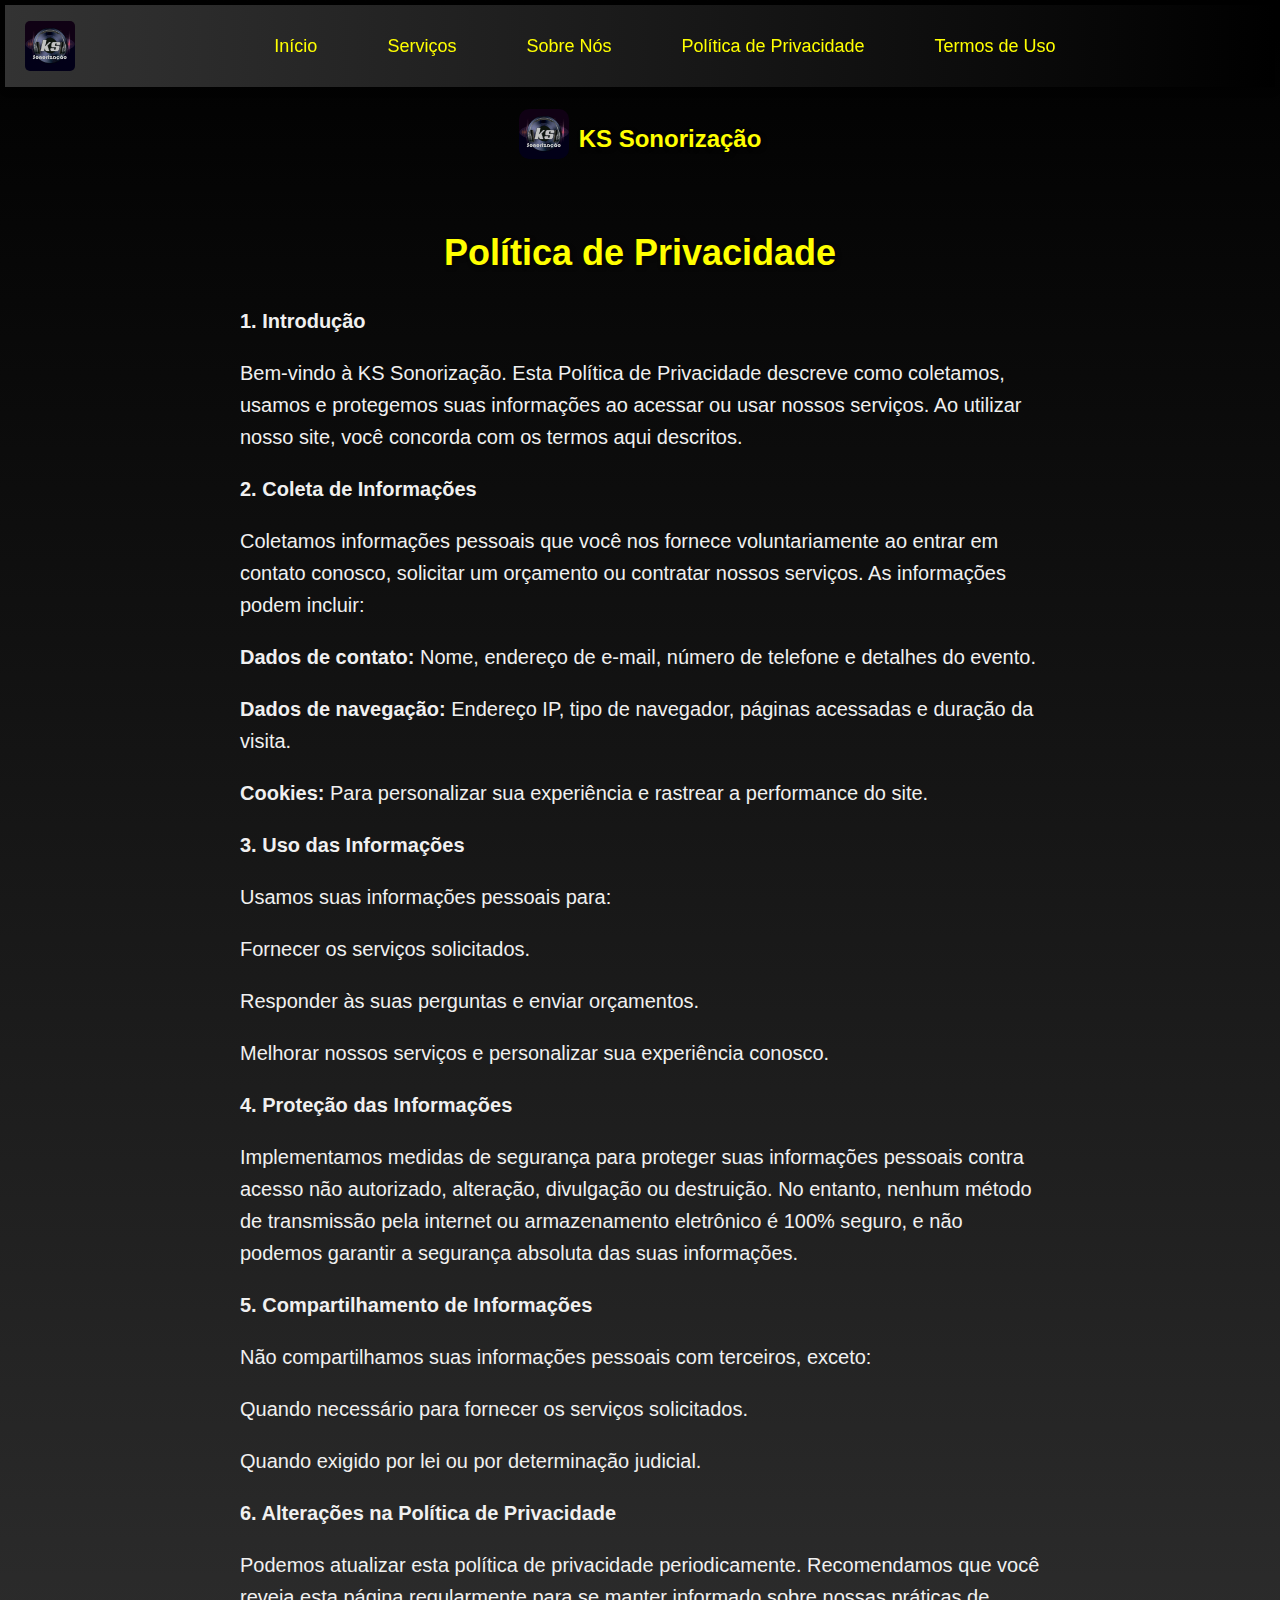
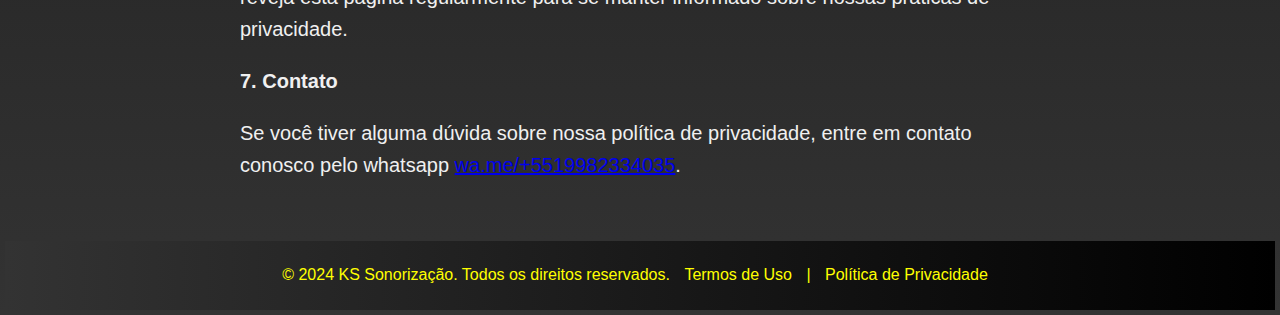
==== templates/politica.html @ 0cbe95c4 "fix" ====
<!DOCTYPE html>
<html lang="pt-BR">
<head>
    <meta charset="UTF-8">
    <meta name="viewport" content="width=device-width, initial-scale=1.0">
    <meta name="description" content="Política de Privacidade da KS Sonorização.">
    <title>Política de Privacidade - KS Sonorização</title>
    <link rel="stylesheet" href="/static/css/politica.css">
</head>
<body>
    <nav>
        <img src="/static/images/logo.jpg" alt="KS Sonorização" class="logo-small">
        <div class="nav-links">
            <a href="/">Início</a>
            <a href="/servicos">Serviços</a>
            <a href="/sobre">Sobre Nós</a>
            <a href="/politica">Política de Privacidade</a>
            <a href="/termos">Termos de Uso</a>
        </div>
    </nav>

    <header>
        <div class="logo">
            <img src="/static/images/logo.jpg" alt="KS Sonorização" class="logo-img">
            <h1>KS Sonorização</h1>
        </div>
    </header>

    <main>
        <section class="privacy-policy">
            <h2>Política de Privacidade</h2>
            <p><strong>1. Introdução</strong></p>
            <p>Bem-vindo à KS Sonorização. Esta Política de Privacidade descreve como coletamos, usamos e protegemos suas informações ao acessar ou usar nossos serviços. Ao utilizar nosso site, você concorda com os termos aqui descritos.</p>

            <p><strong>2. Coleta de Informações</strong></p>
            <p>Coletamos informações pessoais que você nos fornece voluntariamente ao entrar em contato conosco, solicitar um orçamento ou contratar nossos serviços. As informações podem incluir:</p>
            <p><strong>Dados de contato:</strong> Nome, endereço de e-mail, número de telefone e detalhes do evento.</p>
            <p><strong>Dados de navegação:</strong> Endereço IP, tipo de navegador, páginas acessadas e duração da visita.</p>
            <p><strong>Cookies:</strong> Para personalizar sua experiência e rastrear a performance do site.</p>

            <p><strong>3. Uso das Informações</strong></p>
            <p>Usamos suas informações pessoais para:</p>
            <p>Fornecer os serviços solicitados.</p>
            <p>Responder às suas perguntas e enviar orçamentos.</p>
            <p>Melhorar nossos serviços e personalizar sua experiência conosco.</p>

            <p><strong>4. Proteção das Informações</strong></p>
            <p>Implementamos medidas de segurança para proteger suas informações pessoais contra acesso não autorizado, alteração, divulgação ou destruição. No entanto, nenhum método de transmissão pela internet ou armazenamento eletrônico é 100% seguro, e não podemos garantir a segurança absoluta das suas informações.</p>

            <p><strong>5. Compartilhamento de Informações</strong></p>
            <p>Não compartilhamos suas informações pessoais com terceiros, exceto:</p>
            <p>Quando necessário para fornecer os serviços solicitados.</p>
            <p>Quando exigido por lei ou por determinação judicial.</p>

            <p><strong>6. Alterações na Política de Privacidade</strong></p>
            <p>Podemos atualizar esta política de privacidade periodicamente. Recomendamos que você reveja esta página regularmente para se manter informado sobre nossas práticas de privacidade.</p>

            <p><strong>7. Contato</strong></p>
            <p>Se você tiver alguma dúvida sobre nossa política de privacidade, entre em contato conosco pelo whatsapp  <a href="https://wa.me/+5519982334035" target="_blank">wa.me/+5519982334035</a>.</p>
        </section>
    </main>

    <footer>
        <p>&copy; 2024 KS Sonorização. Todos os direitos reservados. <a href="/termos">Termos de Uso</a> | <a href="/politica">Política de Privacidade</a></p>
    </footer>
</body>
</html>
---- static/css/politica.css ----
* {
    margin: 0;
    padding: 0;
    box-sizing: border-box;
}

body {
    font-family: 'Poppins', sans-serif;
    background: linear-gradient(to bottom, #000, #333);
    color: #fff;
    padding: 5px;
    line-height: 1.8;
}

header {
    text-align: center;
    padding: 20px;
    animation: slideDown 1s ease-in-out;
}

header .logo {
    display: flex;
    justify-content: center;
    align-items: center;
    gap: 10px;
}

header .logo img {
    width: 50px;
    height: 50px;
    border-radius: 10px;
}

header h1 {
    font-size: 24px;
    margin-top: 10px;
    color: yellow;
    text-shadow: 2px 2px 4px rgba(0, 0, 0, 0.7);
}

nav {
    display: flex;
    align-items: center;
    justify-content: space-between;
    background: linear-gradient(to right, #333, #000);
    padding: 15px 20px;
    box-shadow: 0 4px 8px rgba(0, 0, 0, 0.1);
    position: sticky;
    top: 0;
    z-index: 1000;
    animation: slideDown 1s ease-in-out;
}

nav .logo-small {
    width: 50px;
    height: auto;
    border-radius: 5px;
}

nav .nav-links {
    display: flex;
    justify-content: center;
    flex: 1;
}

nav .nav-links a {
    color: yellow;
    text-decoration: none;
    margin: 0 20px;
    font-size: 18px;
    padding: 10px 15px;
    border-radius: 5px;
    transition: color 0.3s, background-color 0.3s, transform 0.3s;
}

nav .nav-links a:hover {
    color: #333;
    background-color: yellow;
    transform: scale(1.1);
}

section {
    padding: 40px 20px;
    text-align: left;
    animation: fadeIn 1s ease-in-out;
}

section h2 {
    font-size: 36px;
    margin-bottom: 20px;
    color: yellow;
    text-shadow: 2px 2px 4px rgba(0, 0, 0, 0.7);
    text-align: center; /* Mantém o título centralizado */
}

section h3 {
    font-size: 28px;
    margin-bottom: 15px;
    color: #b0b0b0;
    text-shadow: 1px 1px 3px rgba(0, 0, 0, 0.7);
    text-align: left; /* Alinha o subtítulo à esquerda */
}

section p {
    font-size: 20px;
    max-width: 800px;
    margin: 0 auto 20px auto;
    color: #f0f0f0;
    line-height: 1.6;
    animation: fadeIn 2s ease-in-out;
    text-align: left; /* Alinha o texto à esquerda */
}

footer {
    text-align: center;
    padding: 20px;
    background: linear-gradient(to right, #333, #000);
    color: yellow;
    animation: fadeIn 1s ease-in-out;
}

footer p {
    font-size: 16px;
    margin: 0;
}

footer a {
    color: yellow;
    text-decoration: none;
    margin: 0 10px;
}

footer a:hover {
    text-decoration: underline;
}

@keyframes fadeIn {
    from {
        opacity: 0;
    }
    to {
        opacity: 1;
    }
}

@keyframes slideDown {
    from {
        transform: translateY(-100%);
    }
    to {
        transform: translateY(0);
    }
}

@media (max-width: 768px) {
    nav .nav-links {
        flex-direction: column;
    }

    nav .nav-links a {
        margin: 10px 0;
    }

    section p {
        font-size: 18px;
    }
}

@media (max-width: 480px) {
    nav .logo-small {
        width: 30px;
    }

    nav .nav-links a {
        font-size: 14px;
        padding: 8px 0;
    }

    section h2 {
        font-size: 24px;
    }

    section h3 {
        font-size: 20px;
    }

    section p {
        font-size: 16px;
    }

    footer p {
        font-size: 14px;
    }
}
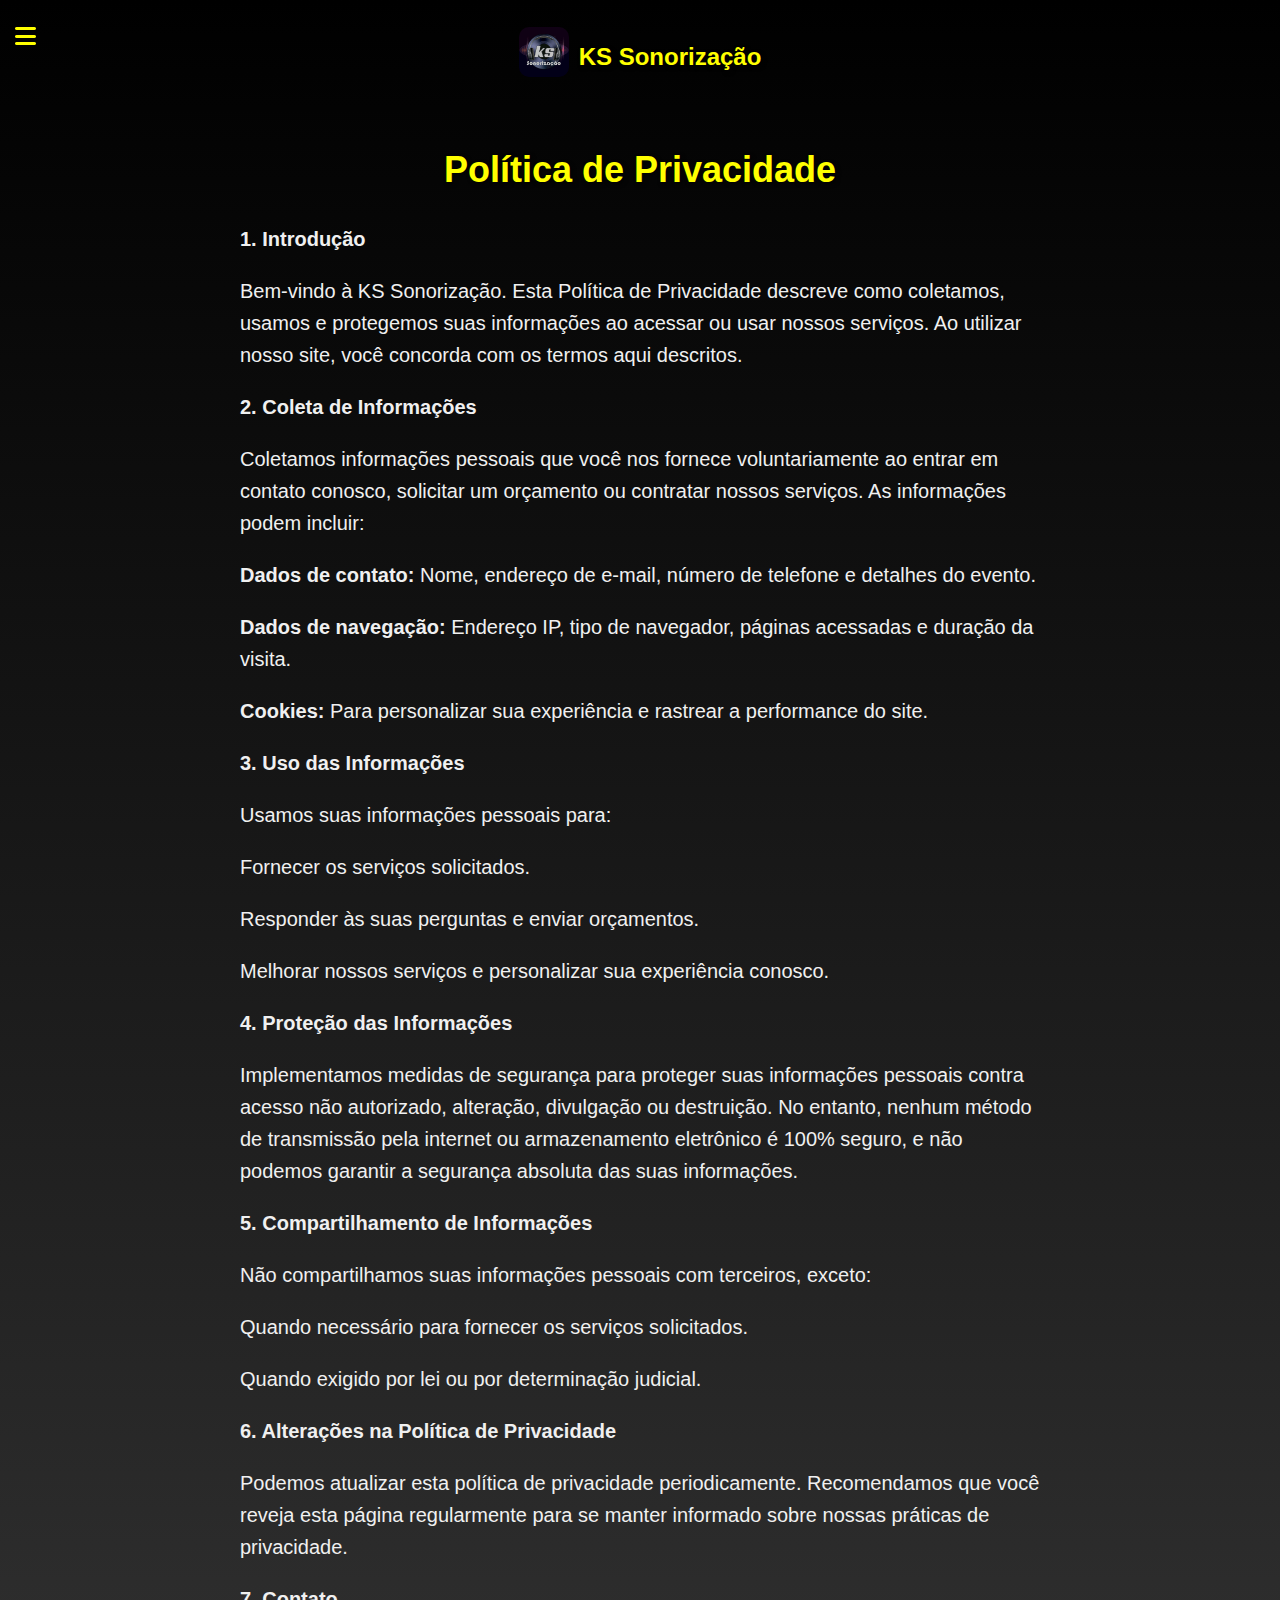
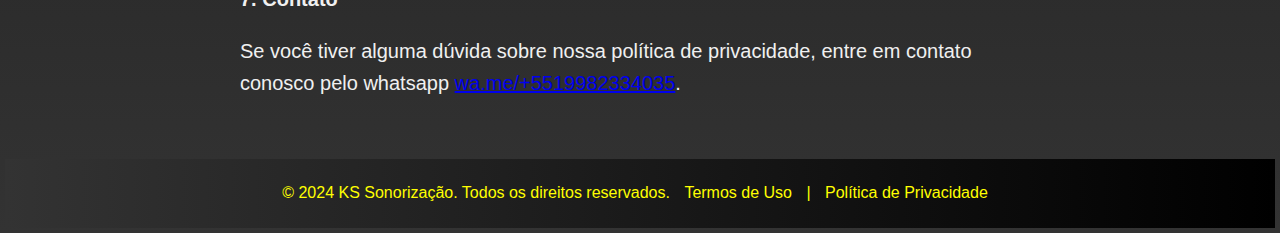
==== commit e1ee20dd: "melhorando para drawer" ====
--- a/templates/politica.html
+++ b/templates/politica.html
@@ -6,10 +6,10 @@
     <meta name="description" content="Política de Privacidade da KS Sonorização.">
     <title>Política de Privacidade - KS Sonorização</title>
     <link rel="stylesheet" href="/static/css/politica.css">
+    <link rel="stylesheet" href="https://cdnjs.cloudflare.com/ajax/libs/font-awesome/6.0.0-beta3/css/all.min.css">
 </head>
 <body>
-    <nav>
-        <img src="/static/images/logo.jpg" alt="KS Sonorização" class="logo-small">
+    <div class="drawer" id="navbar">
         <div class="nav-links">
             <a href="/">Início</a>
             <a href="/servicos">Serviços</a>
@@ -17,8 +17,10 @@
             <a href="/politica">Política de Privacidade</a>
             <a href="/termos">Termos de Uso</a>
         </div>
-    </nav>
-
+    </div>
+    <div class="drawer-toggle" id="drawer-toggle">
+        <i class="fas fa-bars"></i>
+    </div>
     <header>
         <div class="logo">
             <img src="/static/images/logo.jpg" alt="KS Sonorização" class="logo-img">
@@ -63,5 +65,16 @@
     <footer>
         <p>&copy; 2024 KS Sonorização. Todos os direitos reservados. <a href="/termos">Termos de Uso</a> | <a href="/politica">Política de Privacidade</a></p>
     </footer>
+
+    <script>
+        document.addEventListener('DOMContentLoaded', function() {
+            const drawerToggle = document.getElementById('drawer-toggle');
+            const navbar = document.getElementById('navbar');
+
+            drawerToggle.addEventListener('click', function() {
+                navbar.classList.toggle('active');
+            });
+        });
+    </script>
 </body>
 </html>--- a/static/css/politica.css
+++ b/static/css/politica.css
@@ -36,47 +36,6 @@
     margin-top: 10px;
     color: yellow;
     text-shadow: 2px 2px 4px rgba(0, 0, 0, 0.7);
-}
-
-nav {
-    display: flex;
-    align-items: center;
-    justify-content: space-between;
-    background: linear-gradient(to right, #333, #000);
-    padding: 15px 20px;
-    box-shadow: 0 4px 8px rgba(0, 0, 0, 0.1);
-    position: sticky;
-    top: 0;
-    z-index: 1000;
-    animation: slideDown 1s ease-in-out;
-}
-
-nav .logo-small {
-    width: 50px;
-    height: auto;
-    border-radius: 5px;
-}
-
-nav .nav-links {
-    display: flex;
-    justify-content: center;
-    flex: 1;
-}
-
-nav .nav-links a {
-    color: yellow;
-    text-decoration: none;
-    margin: 0 20px;
-    font-size: 18px;
-    padding: 10px 15px;
-    border-radius: 5px;
-    transition: color 0.3s, background-color 0.3s, transform 0.3s;
-}
-
-nav .nav-links a:hover {
-    color: #333;
-    background-color: yellow;
-    transform: scale(1.1);
 }
 
 section {
@@ -153,27 +112,15 @@
 }
 
 @media (max-width: 768px) {
-    nav .nav-links {
-        flex-direction: column;
-    }
-
-    nav .nav-links a {
-        margin: 10px 0;
-    }
-
     section p {
         font-size: 18px;
     }
 }
 
 @media (max-width: 480px) {
-    nav .logo-small {
+    header .logo img {
         width: 30px;
-    }
-
-    nav .nav-links a {
-        font-size: 14px;
-        padding: 8px 0;
+        height: 30px;
     }
 
     section h2 {
@@ -191,4 +138,55 @@
     footer p {
         font-size: 14px;
     }
+}
+
+/* Adicionando estilos para o drawer */
+.drawer {
+    position: fixed;
+    top: 0;
+    left: 0;
+    width: 250px;
+    height: 100%;
+    background-color: #333;
+    color: white;
+    transform: translateX(-100%);
+    transition: transform 0.3s ease;
+    z-index: 1000;
+    padding-top: 60px;
+}
+
+.drawer.active {
+    transform: translateX(0);
+}
+
+.drawer .nav-links {
+    display: flex;
+    flex-direction: column;
+    align-items: center;
+}
+
+.drawer .nav-links a {
+    color: yellow;
+    text-decoration: none;
+    margin: 10px 0;
+    font-size: 18px;
+    padding: 10px 15px;
+    border-radius: 5px;
+    transition: color 0.3s, background-color 0.3s, transform 0.3s;
+}
+
+.drawer .nav-links a:hover {
+    color: #333;
+    background-color: yellow;
+    transform: scale(1.1);
+}
+
+.drawer-toggle {
+    position: fixed;
+    top: 15px;
+    left: 15px;
+    font-size: 24px;
+    color: yellow;
+    cursor: pointer;
+    z-index: 1001;
 }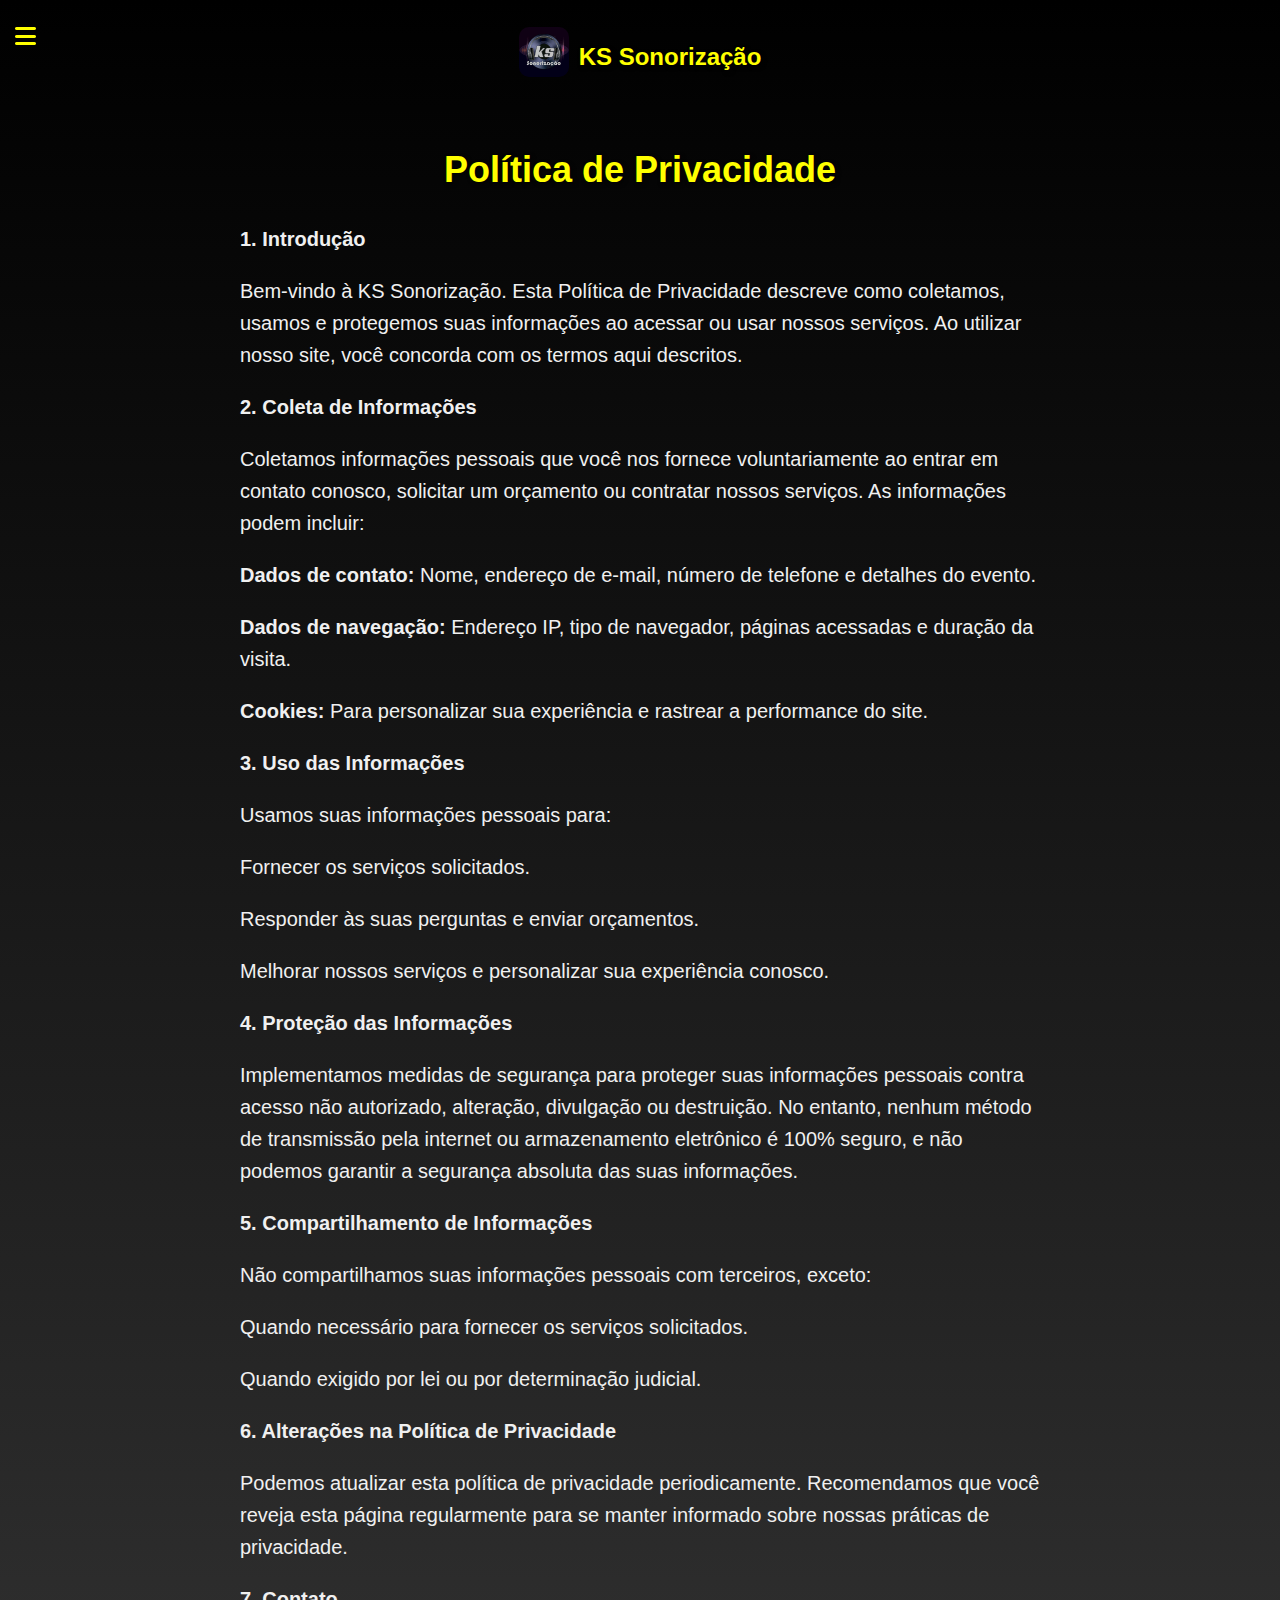
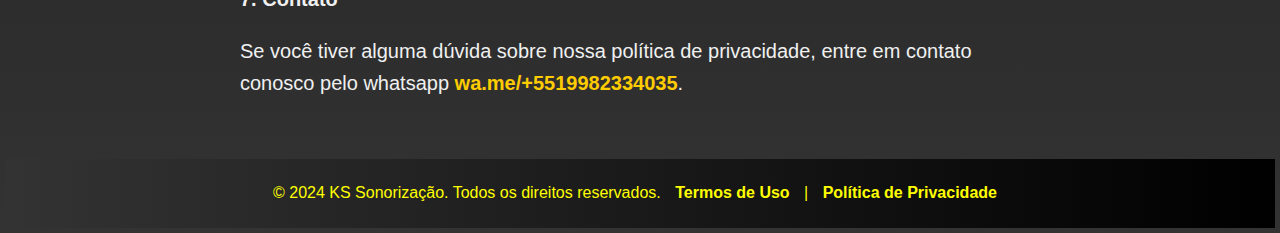
==== commit 2f7a0a0e: "commit" ====
--- a/templates/politica.html
+++ b/templates/politica.html
@@ -59,6 +59,19 @@
 
             <p><strong>7. Contato</strong></p>
             <p>Se você tiver alguma dúvida sobre nossa política de privacidade, entre em contato conosco pelo whatsapp  <a href="https://wa.me/+5519982334035" target="_blank">wa.me/+5519982334035</a>.</p>
+            <style>
+                a {
+                    color: #ffcc00;
+                    font-weight: bold;
+                    text-decoration: none;
+                    transition: 0.3s;
+                }
+
+                a:hover {
+                    color: #ff9900;
+                    text-decoration: underline;
+                }
+            </style>
         </section>
     </main>
 
